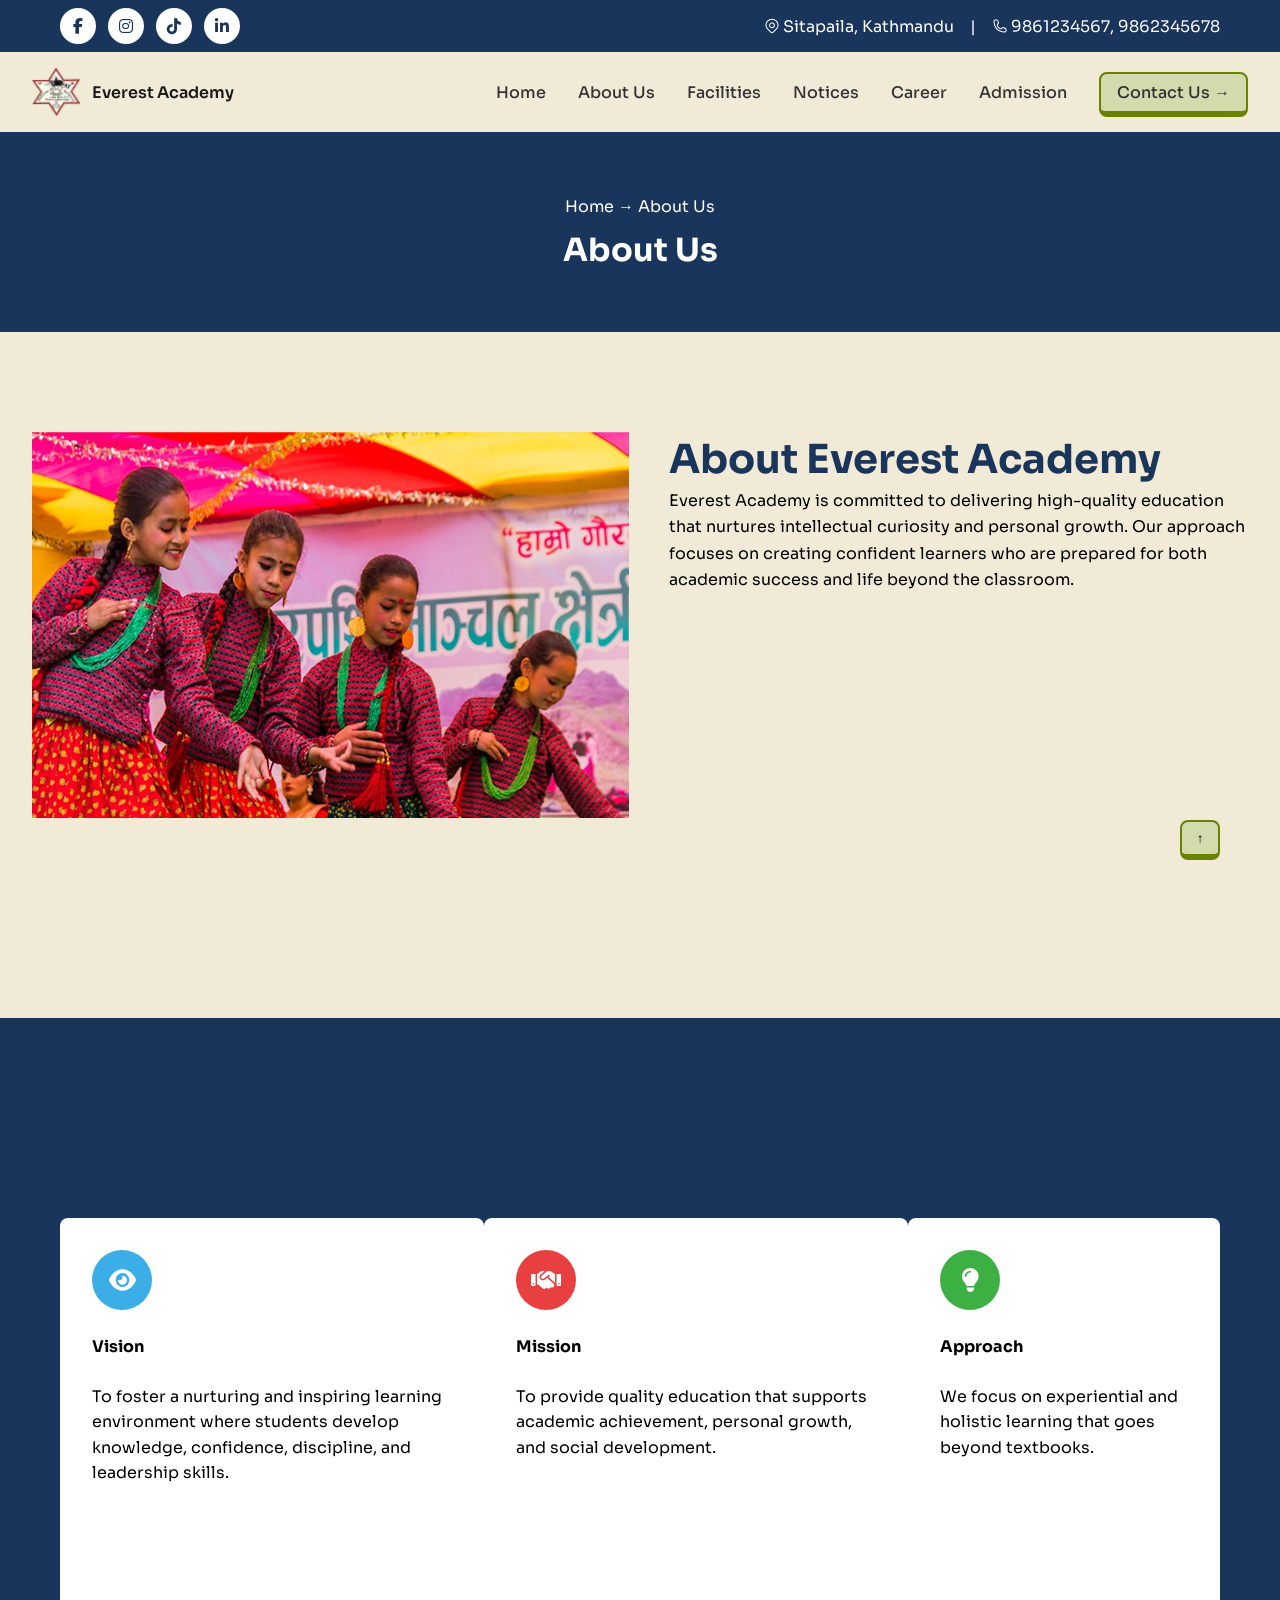
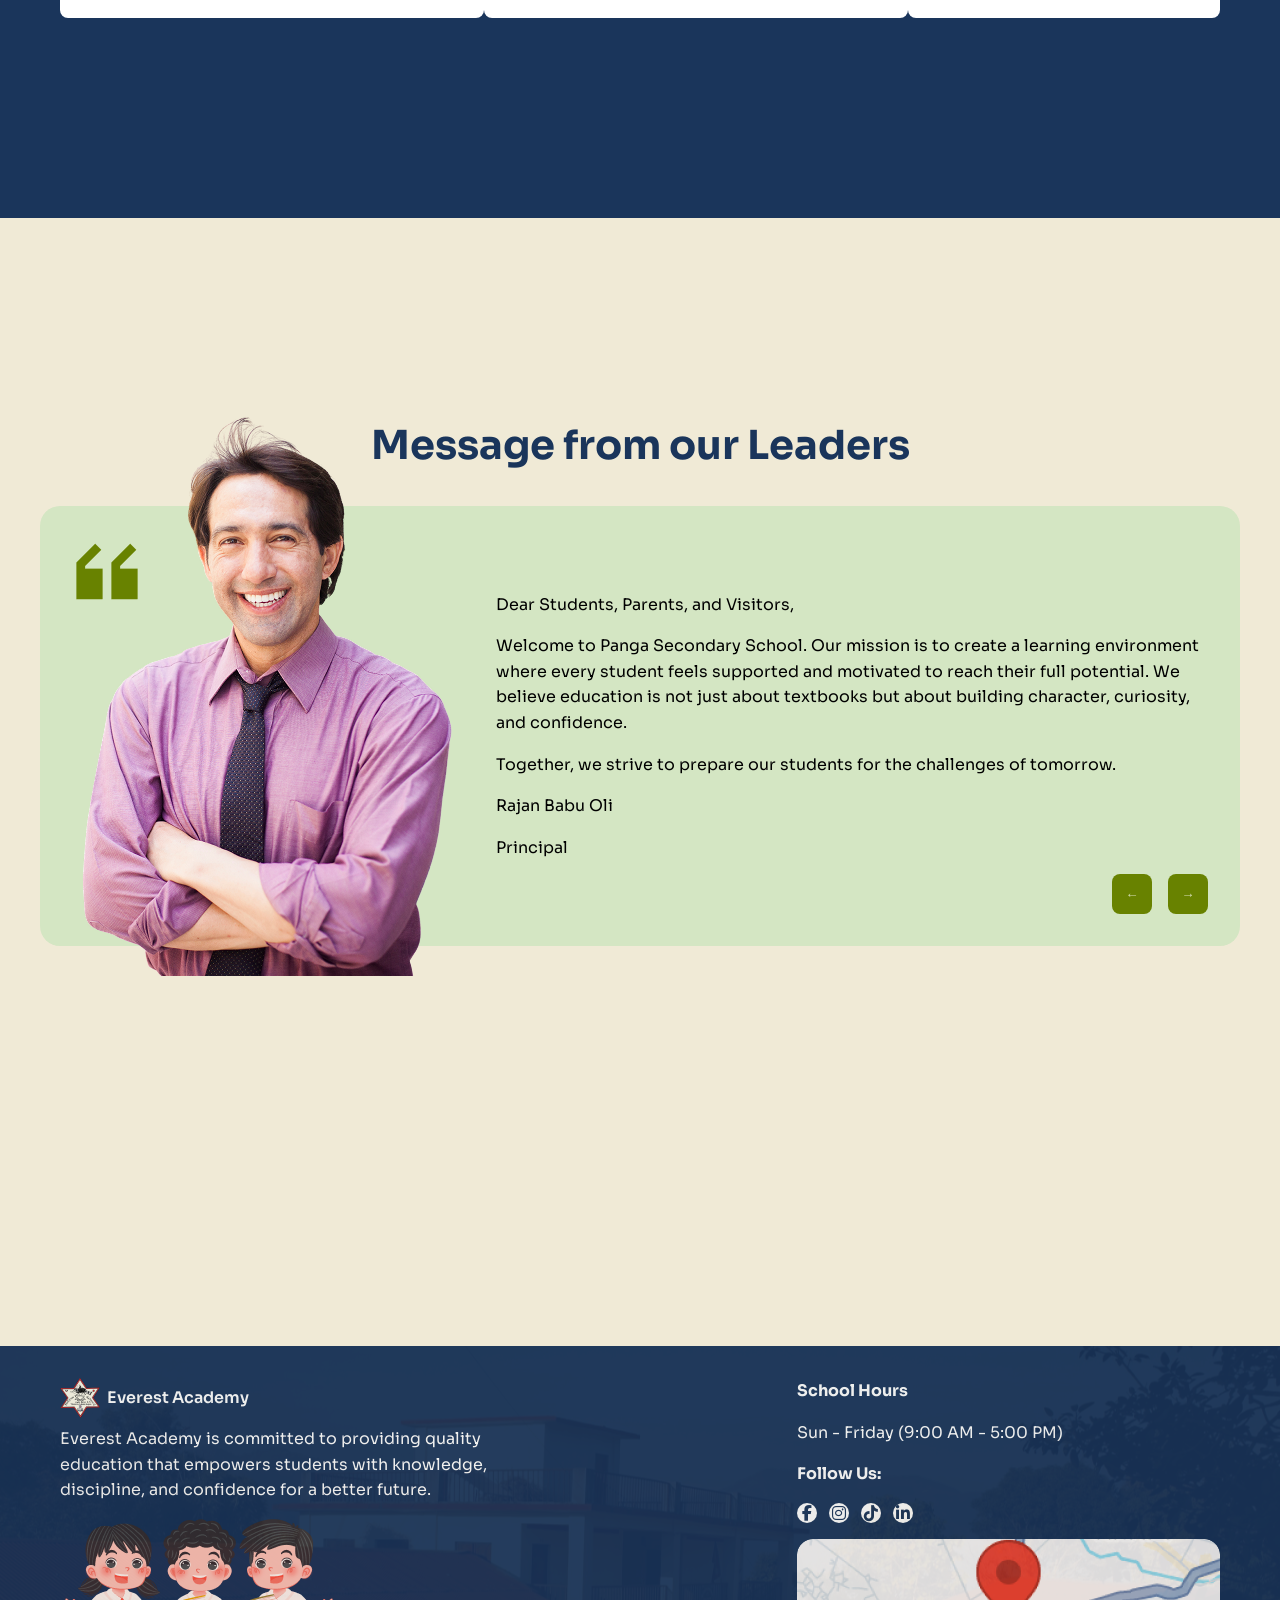
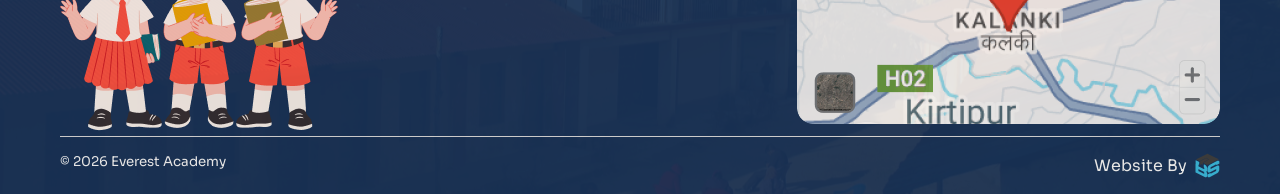
==== about.html @ 3305bd62 "pages added" ====
<!DOCTYPE html>
<html lang="en">
<head>
    <meta charset="UTF-8">
    <meta name="viewport" content="width=device-width, initial-scale=1.0">
    <title>Everest Academy</title>
    <link rel="preconnect" href="https://fonts.googleapis.com">
    <link rel="preconnect" href="https://fonts.gstatic.com" crossorigin>
    <link href="https://fonts.googleapis.com/css2?family=Sora:wght@400;500;700&display=swap" rel="stylesheet">
    <link rel="stylesheet" href="https://cdnjs.cloudflare.com/ajax/libs/font-awesome/6.5.0/css/all.min.css">
    <link rel="stylesheet" href="styles.css">
</head>
    <body class="about-page">
        <header id="main-header">
            <aside class="top-bar">
                <div class="socials">
                    <a href="#"><i class="fab fa-facebook-f"></i></a>
                    <a href="#"><i class="fab fa-instagram"></i></a>
                    <a href="#"><i class="fab fa-tiktok"></i></a>
                    <a href="#"><i class="fab fa-linkedin-in"></i></a>
                </div>
                <div class="contact-info">
                    <span><img src="Assets/location.png" alt="location-icon">Sitapaila, Kathmandu</span>
                    <span>|</span>
                    <span><img src="Assets/call.png" alt="call-icon">9861234567, 9862345678</span>
                </div>
            </aside>
            <nav>
                <div class="navbar-container">

                    <!-- Logo + Organization Name -->
                    <a href="#" class="logo">
                        <img src="Assets/Logo.png" alt="Logo">
                        <span class="org-name">Everest Academy</span>
                    </a>

                    <!-- Navigation Menu -->
                    <ul class="nav-menu" id="navMenu">
                        <li><a href="index.html">Home</a></li>
                        <li><a href="#">About Us</a></li>
                        <li><a href="#">Facilities</a></li>
                        <li><a href="#">Notices</a></li>
                        <li><a href="#">Career</a></li>
                        <li><a href="Redirects/admission.html">Admission</a></li>
                        <li><a class="contactUsbnav" href="#">Contact Us
                        <span class="arrow">&#8594;</span>
                        </a></li>
                    </ul>

                    <!-- Hamburger -->
                    <button class="menu-toggle" id="menuToggle">Menu</button>
                </div>
            </nav>
        </header>
        <div class="section-container">
            <div class="page-banner">
                <p class="breadcrumb">Home &#8594; About Us</p>
                <h1>About Us</h1>
            </div>
            <section class="about-section">
                <div class="about-item">
                    <img src="Assets/Photo01.png" alt="About Image">
                    <div class="college desc">
                        <h2>About Everest Academy</h2>
                        <p>Everest Academy is committed to delivering high-quality education that nurtures intellectual
                            curiosity and personal growth. Our approach focuses on creating confident learners who are
                            prepared for both academic success and life beyond the classroom.</p>
                    </div>
                </div>
            </section>
            <section class="values-section">
                <article class="value-card">
                    <div class="value-icon blue">
                        <i class="fas fa-eye"></i>
                    </div>
                    <h3>Vision</h3>
                    <p>To foster a nurturing and inspiring learning environment where students develop
                    knowledge, confidence, discipline, and leadership skills.</p>
                </article>
                <article class="value-card">
                    <div class="value-icon red">
                        <i class="fas fa-handshake"></i>
                    </div>
                    <h3>Mission</h3>
                    <p>To provide quality education that supports academic achievement, personal growth,
                    and social development.</p>
                </article>
                <article class="value-card">
                    <div class="value-icon green">
                        <i class="fas fa-lightbulb"></i>
                    </div>
                    <h3>Approach</h3>
                    <p>We focus on experiential and holistic learning that goes beyond textbooks.</p>
                </article>
            </section>
        <section class="message-section">
            <h2>Message from our Leaders</h2>
            <div class="message-content">
                <div class="img-quote">
                    <img src="Assets/quote.png" alt="" class="quote-icon">
                    <img src="Assets/Principal.png" alt="Principal Image" class="principal-img">
                </div>
                <div class="message-text">
                    <p>Dear Students, Parents, and Visitors,</p>
                    <p>Welcome to Panga Secondary School. Our mission is to create a learning environment
                        where every student feels supported and motivated to reach their full potential.
                        We believe education is not just about textbooks but about building character,
                        curiosity, and confidence.</p>
                    <p>Together, we strive to prepare our students for the challenges of tomorrow.</p>
                    <p class="signature">Rajan Babu Oli</p>
                    <p>Principal</p>
                </div>
                <div class="message-nav">
                    <button class="msg-btn">&#8592;</button>
                    <button class="msg-btn">&#8594;</button>
                </div>
            </div>
        </section>
        </div>
        <footer class="footer">
            <div class="footer-container">
                <div class="footer-left">
                    <header class="footer-header">
                        <img src="Assets/Logo.png" alt="Everest Academy Logo">
                        <span>Everest Academy</span>
                    </header>
                    <p>
                        Everest Academy is committed to providing quality education that empowers
                        students with knowledge, discipline, and confidence for a better future.
                    </p>
                    <img src="Assets/students.png" alt="Students Image">
                </div>
                <div class="footer-right">
                    <h3>School Hours</h3>
                    <p>Sun - Friday (9:00 AM - 5:00 PM)</p>

                    <h3>Follow Us:</h3>
                    <div class="socials footer-socials">
                        <a href="#"><i class="fab fa-facebook-f"></i></a>
                        <a href="#"><i class="fab fa-instagram"></i></a>
                        <a href="#"><i class="fab fa-tiktok"></i></a>
                        <a href="#"><i class="fab fa-linkedin-in"></i></a>
                    </div>

                    <div class="map">
                        <img src="Assets/map.png" alt="School Location Map">
                    </div>
                </div>
            </div>

            <div class="footer-bottom">
                <small>&copy; 2026 Everest Academy</small>
                <div class="creator">
                    <span>Website By</span>
                    <img src="Assets/me.png" alt="logo">
                </div>
            </div>
            <button class="footer-btn">
                &#8593;
            </button>
        </footer>
        <script src="script.js"></script>
    </body>

</html>
---- styles.css ----
:root {
    --primary-color: #1A355B;
    --button-text: #4E5C1B;
    --button-color: #D1DBAD;
    --button-border-color: #688200;
    --text-color: #000000;
    --primary-background: #F0EAD6;
}

* {
    margin: 0;
    padding: 0;
    box-sizing: border-box;
}

#main-header {
    position: fixed;
    width: 100%;
    z-index: 1000;
}

body {
    font-family: 'Sora', 'Segoe UI', Arial, sans-serif;
}

h2{
    color: var(--primary-color);
    font-size: 40px;
    line-height: 1.4;
}

h3, p{
    font-size: 16px;
    line-height: 1.6;
}

.more-btn {
  width: 148px;
  height: 40px;
  border-radius: 8px;
  background-color: var(--button-color);
  border-width: 2px 2px 6px 2px;
  border-style: solid;
  border-color: var(--button-border-color);
  cursor: pointer;
}

nav {
    background: var(--primary-background);
    position: relative;
    top: 0;
    z-index: 1000;
}

.navbar-container {
    display: flex;
    align-items: center;
    justify-content: space-between;
    padding: 16px 32px;
    max-width: 1440px;
    margin: 0 auto;

}

/* Logo + Name */
.logo {
    display: flex;
    align-items: center;
    gap: 12px;
    text-decoration: none;
    color: #1a1a1a;
}

.logo img {
    height: 48px;
}

.org-name {
    font-family: "Sora", 'Segoe UI', Arial, sans-serif;
    font-size: 16px;
    font-weight: 600;
}

/* Nav Menu */
.nav-menu {
    display: flex;
    align-items: center;
    gap: 32px;
    list-style: none;
}

.nav-menu a {
    text-decoration: none;
    color: #333;
    font-weight: 500;
    transition: color 0.3s;
}

.nav-menu a:hover {
    color: #0066cc;
}

/* Hamburger */
.menu-toggle {
    display: none;
    font-size: 16px;
    font-weight: 600;
    cursor: pointer;
    color: var(--button-text);
    padding: 8px 16px;
    background-color: var(--button-color);
    border-width: 2px 2px 6px 2px;
    border-style: solid;
    border-color: var(--button-border-color);
    border-radius: 8px;
}

.contactUsbnav {
    background-color: var(--button-color);
    border-width: 2px 2px 6px 2px;
    border-style: solid;
    border-color: var(--button-border-color);
    border-radius: 8px;
    padding: 8px 16px;
}
#hero-container {
    overflow: hidden;
    height: 100vh;
    position: sticky;
    top:0;
    z-index: 0;
    display: flex;
    flex-direction: column;
    align-items: center;
    justify-content: center;
    text-align: center;
}

section {
    display: flex;
    flex-direction: column;
    align-items: center;
    justify-content: center;
    max-width: 1440px;
    margin: 0 auto;
    margin-bottom: 200px;
}

#hero-container img {
    position: absolute;
    inset: 0;
    width: 100%;
    height: 100%;
    object-fit: cover;
    object-position: center center;
    transform: scale(1.08);
    transform-origin: center center;
    transition: transform 0.5s ease;
}

#hero-container h2,
#hero-container p {
    position: relative;
    color: white;
    margin: 0;
}

#hero-container h2 {
    font-size: clamp(2rem, 4vw, 4rem);
    margin-bottom: 16px;
    font-weight: 800;
}

#hero-container p {
    max-width: 850px;
    font-size: 1.05rem;
    line-height: 1.65;
}

.top-bar {
    background-color: var(--primary-color);
    color: white;
    display: flex;
    justify-content: space-between;
    align-items: center;
    padding: 8px 60px;
}

.socials {
    display: flex;
    align-items: center;
    gap: 12px;
}

.socials a {
    display: flex;
    align-items: center;
    justify-content: center;
    width: 36px;
    height: 36px;
    border-radius: 50%;
    background: white;
    color: var(--primary-color);
    font-size: 1rem;
    text-decoration: none;
    transition: opacity 0.2s;
}

.contact-info {
    display: flex;
    gap: 16px;
}
.contact-info span {
    display: flex;
    align-items: center;
    gap: 3px;
}

.section-container{
    position: relative;
    z-index: 1;
    background-color: var(--primary-background);
    border-radius: 100px 100px 0 0;
    padding-bottom: 200px;
}

.stats-bar{
    display: flex;
    flex-direction: row;
    justify-content: space-around;
    padding: 32px 0;
}

.stat-item{
    border-right: 2px solid #1A355B;
    padding: 0 120px;
    text-align: center;
}

.stat-item h3{
    font-family: Sora;
    font-weight: 800;
    font-style: ExtraBold;
    font-size: 40px;  
    color: var(--primary-color);  
}

.stat-item p{
    font-family: Sora;
    font-weight: 700;
    font-style: Bold;
    white-space: nowrap;
    color: var(--primary-color); 
}

.stat-item:last-child{
    border-right: none;
}

.about-header{
    text-align: center;
    width: 946px;
}

.about-section{
    display: flex;
    flex-direction: column;
    align-items: center;
    gap: 60px;
    padding: 0 32px;
}

.about-item{
    display: flex;
    gap: 40px;
}

.about-item img{
    max-width: 597px;
}

.about-item p{
    line-height: 1.65;
    max-width: 683px;
    margin-bottom: 16px;
}

.message-section {
    display: flex;
    flex-direction: column;
    max-width: 1200px;
    margin: 0 auto;
    margin-bottom: 200px;
}

.message-section h2 {
    text-align: center;
    margin-bottom: 32px;

}

.message-content {
    display: flex;
    background-color: #d4e6c3;
    border-radius: 20px;
    gap: 32px;
    width: 1200px;
    height: 440px;
    padding: 32px;
    position: relative;
}

.quote-icon{
    height: 70px;
    width: 70px;
}

.principal-img{
    position: relative;
    bottom: 200px;

}

.message-text {
    display: flex;
    flex-direction: column;
    justify-content: center;
    gap: 16px;
}

.message-nav{
    display: flex;
    gap: 16px;
    position: absolute;
    bottom: 32px;
    right: 32px;
}

.msg-btn{
    width: 40px;
    height: 40px;
    border: none;
    border-radius: 8px;
    background-color: var(--button-border-color);
    color: var(--button-color);
}

.why-section{
    display: flex;
    flex-direction: column;
    align-items: center;
    gap: 60px;
    padding: 150px 0;
    height: 966px;
    background-color: #d4e6c3;
    border-radius: 32px;
    max-width: 100%;
    margin-bottom:0
}

.why-header{
    display: flex;
    flex-direction: column;
    align-items: center;
    gap: 16px;
}
.why-cards{
    display: flex;
    flex-wrap: wrap;
    justify-content: center;
    gap: 24px;
    position: relative;
}

.why-card{
    display: flex;
    flex-direction: column;
    align-items: center;
    padding: 24px;
    border-radius: 20px;
    background-color: white;
    width: 550px;
    height: 247px;
}

.why-card img {
    margin-bottom: 16px; 
}

.why-card h3 {
    margin-bottom: 4px;
}

.why-card p{
    text-align: center;
    line-height: 1.65;
}

.why-center-arrow {
    position: absolute;
    top: 50%;
    left: 50%;
    transform: translate(-50%, -50%);
    z-index: 1; 
}

.facilities-section{
    display: flex;
    flex-direction: column;
    align-items: center;
    background-color: #E0DBCE;
    border-radius: 32px;
    max-width: 100%;
    padding: 150px;
    gap: 60px;
    margin-bottom: 0;
}

.facilities-header{
    text-align: center;
}

.facilities-gallery{
    display: flex;

}
.facilities-gallery img{
    width: 360px;
    height: 381px;
}

.explore-btn{
    width: 148px;
    height: 40px;
    border-radius: 8px;
    border-width: 2px 2px 6px 2px;
    border-style: solid;
    border-color: #688200;
    cursor: pointer;
    background-color: #D1DBAD;
}

.programs-section{
    display: flex;
    flex-direction: column;
    align-items: center;
    background-color: var(--primary-color);
    color: white;
    border-radius: 32px;
    max-width: 100%;
    padding: 150px;
    gap: 60px;
    margin-bottom: 0;
}

.programs-header{
    display: flex;
    flex-direction: column;
    align-items: center;
}

.program-cards{
    display: flex;
    justify-content: center;
    gap: 24px;
}

.program-card{
    display: flex;
    flex-direction: column;
    align-items: center;
    padding: 24px;
    border-radius: 20px;
    width: 424px;
    height: 300px;
}

.program-card img {
    margin-bottom: 16px; 
}

.program-card h3 {
    margin-bottom: 4px;
}

.program-card p{
    text-align: center;
    line-height: 1.65;
}

.program-card:nth-child(1){
    background-color: #239FEB
}

.program-card:nth-child(2){
    background-color: #32BC3E;
}

.program-card:nth-child(3){
    background-color: #EA2325;
}

.notice-section{
    display: flex;
    flex-direction: column;
    align-items: center;
    background-color: white;
    border-radius: 32px;
    max-width: 100%;
    padding: 150px 60px;
    gap: 32px;
}

.notice-header{
    text-align: center;
}

.notice-cards{
    display: flex;
    flex-wrap: wrap;
    justify-content: center;
    gap: 16px;
    margin-bottom: 32px;
}

.notice-card{
    display: flex;
    flex-direction: column;
    border-radius: 20px;
    background-color: #f5f5f5;
    width: 428px;
    height: 253px;
    gap:16px;
}

.card-top {
    max-width: 100%;
    display: flex;
    align-items: center;
    justify-content: space-between;
    padding: 16px;
    background-color: #1A355B;
    color: white;
    border-radius: 20px 20px 0 0;
}

.badge {
    background-color: white;
    padding: 2px 8px;
    border-radius: 32px;
    color: black;
}

.far .fa-calendar{
    margin-left: 4px;
}
.notice-body {
    padding: 0 16px;
}

.notice-body h3 {
    white-space: nowrap;
    margin-bottom: 4px;
}

.notice-body p {
    margin-bottom: 8px;
}
.notice-body a {
    font-size: 14px;
    text-decoration: none;
    color: #1A355B;
}

.gallery-section{
    display: flex;
    flex-direction: column;
    align-items: center;
    gap: 60px;
}

.gallery-header{
    text-align: center;
}

.photo-grid {
  display: grid;
  grid-template-columns: repeat(8, 1fr);
  gap: 16px;
}

.cell-1 { grid-column: 1; grid-row: 1 / 3; }
.cell-7 { grid-column: 8; grid-row: 1 / 3; }
.row1-mid { grid-column: span 3; }
.row2-mid { grid-column: span 2; }


.gallery-nav{
    display: flex;
    gap: 16px;
}

.gallery-nav button{
    width: 40px;
    height: 40px;
    border: none;
    border-radius: 8px;
    border-width: 2px 2px 6px 2px;
    border-style: solid;
    border-color: #688200;
    cursor: pointer;
    background-color: #D1DBAD;
}

.apply-section{
    position: relative;
    height: 465px;
}

.apply-section img {
  width: 100%;
  height: 100%;
  object-fit: cover;
  border-radius: 24px;
}

.apply-section::after {
  content: "";
  position: absolute;
  inset: 0;
  background: hsla(0, 0%, 0%, 0.6);
  border-radius: 24px;
}

.apply-content {
  position: absolute;
  top: 50%;
  left: 50%;
  transform: translate(-50%, -50%);
  display: flex;
  flex-direction: column;
  align-items: center;
  gap: 16px;
  z-index:1;
}

.apply-content h2{
    color: white;
}

.footer{
    background-color: var(--primary-color);
    color: white;
    padding: 0 60px;
    position: relative;
    z-index: 1; 
}

.footer::before {
  content: "";
  position: absolute;
  inset: 0;
  background-image: url('Assets/image.svg');
  background-size: cover;
  background-position: center;
  opacity: 0.1;
}

.footer-container{
    display: flex;
    justify-content: space-between;
    padding-top: 32px;
    border-bottom: 1px solid hsla(0, 0%, 88%, 1);
}

.footer-header{
    display: flex;
    align-items: center;
    gap: 7px;
    margin-bottom: 8px;
}

.footer-header span{
    font-weight: 600;
    font-style: SemiBold;
    font-size: 16px;
    line-height: 160%;
    letter-spacing: 0%;

}

.footer-left p{
    margin-bottom: 16px;
    width: 503px;
}

.footer-right{
    display: flex;
    flex-direction: column;
    gap: 16px;
}
.footer-socials a{
    max-width: 20px;
    max-height: 20px;
}

.map img{
    border-radius: 16px;
}

.footer-bottom{
    display: flex;
    justify-content: space-between;
    padding: 16px 0;
}

.creator{
    display: flex;
    align-items: center;
    gap: 8px;
}

.creator img{
    max-width: 25px;
    max-height: 25px;;
}

.footer-btn{
    width: 40px;
    height: 40px;
    border-radius: 8px;
    border-width: 2px 2px 6px 2px;
    border-style: solid;
    border-color: #688200;
    background-color: #D1DBAD;
    cursor: pointer;
    position: fixed;
    right: 60px;
    bottom: 40px;
    z-index: 1000;
}


/* ================== RESPONSIVE ================== */

/* Tablet (441px to 1024px) - Only Hamburger */
@media (min-width: 441px) and (max-width: 1024px) {
    .navbar-container {
        padding: 16px 32px;
        position: relative;
    }

    .nav-menu {
        display: none;
        flex-direction: column;
        position: absolute;
        top: 100%;
        left: -32px;
        right: -32px;
        width: calc(100% + 64px);
        background: var(--primary-background);
        padding: 0;
        box-shadow: 0 10px 20px rgba(0, 0, 0, 0.1);
        gap: 0;
        align-items: flex-start;
    }

    .nav-menu li {
        width: 100%;
        border-bottom: 1px solid #eee;
    }

    .nav-menu a {
        display: block;
        padding: 15px 20px;
        color: #333;
        text-decoration: none;
    }

    .nav-menu a:hover {
        background-color: #f5f5f5;
    }

    .nav-menu .contactUsbnav {
        background: transparent;
        border: none;
        border-radius: 0;
        color: #333;
        padding: 15px 20px;
    }

    .nav-menu.active {
        display: flex;
    }

    .menu-toggle {
        display: block;
    }
}

/* Mobile (≤ 440px) - Only Hamburger */
@media (max-width: 440px) {
    .navbar-container {
        padding: 16px;
        position: relative;
    }

    #hero-container {
        padding: 0 16px;
        margin-bottom: 100px;
    }

    .nav-menu {
        display: none;
        flex-direction: column;
        position: absolute;
        top: 100%;
        left: -16px;
        right: -16px;
        width: calc(100% + 32px);
        background: var(--primary-background);
        padding: 0;
        box-shadow: 0 10px 20px rgba(0, 0, 0, 0.1);
        gap: 0;
        align-items: flex-start;
    }
    .nav-menu li,
    .nav-menu a {
        width: 100%;
        border-bottom: 1px solid #eee;
        background-color: var(--primary-background);
    }
    .nav-menu a {
        display: block;
        padding: 15px 20px;
        color: black;
        text-decoration: none;
    }

    .nav-menu .contactUsbnav {
        background: transparent;
        border: none;
        border-radius: 0;
        color: black;
        padding: 15px 20px;
    }

    .nav-menu.active {
        display: flex;
    }

    .menu-toggle {
        display: block;
    }
}

/* Desktop - Full Menu */
@media (min-width: 1025px) {
    .nav-menu {
        display: flex;
    }

    .menu-toggle {
        display: none;
    }
}

/* About page */
.about-page .section-container {
    padding-top: 132px;
}

.page-banner{
    display: flex;
    flex-direction: column;
    gap: 10px;
    align-items: center;
    justify-content: center;
    background-color: var(--primary-color);
    color: white;
    height: 200px;
    margin-bottom: 100px;
}

.values-section {
    background-color: var(--primary-color);
    display: flex;
    flex-direction: row;
    justify-content: space-between;
    padding: 200px 60px;
}

.value-card {
    background-color: white;
    border-radius: 8px;
    padding: 32px;
    max-width: 424px;
    min-height: 400px;
    display: flex;
    flex-direction: column;
    gap: 24px;
}

.value-icon {
    width: 60px;
    height: 60px;
    border-radius: 50%;
    display: flex;
    align-items: center;
    justify-content: center;
    font-size: 24px;
    color: white;
}

.value-icon.blue { background-color: #3BAEE8; }
.value-icon.red  { background-color: #E84040; }
.value-icon.green{ background-color: #3CB043; }

/*Facilities page */
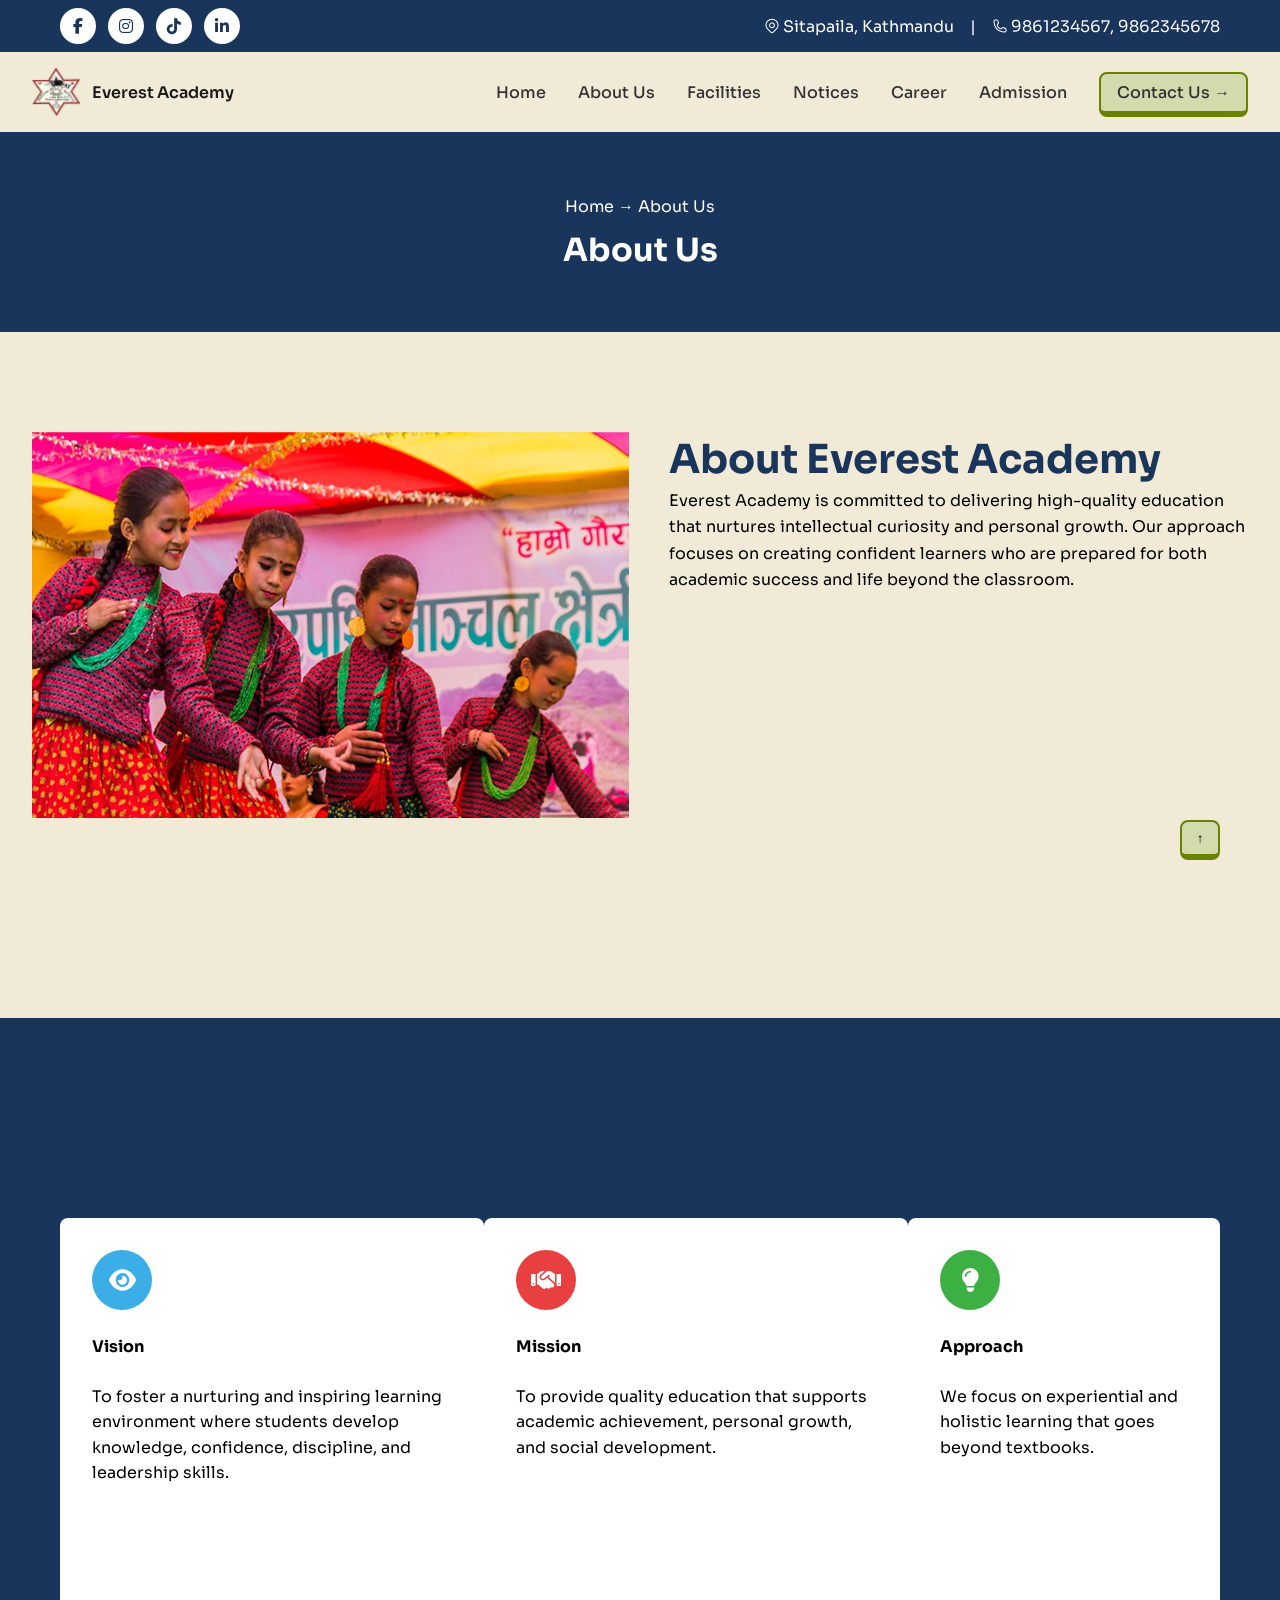
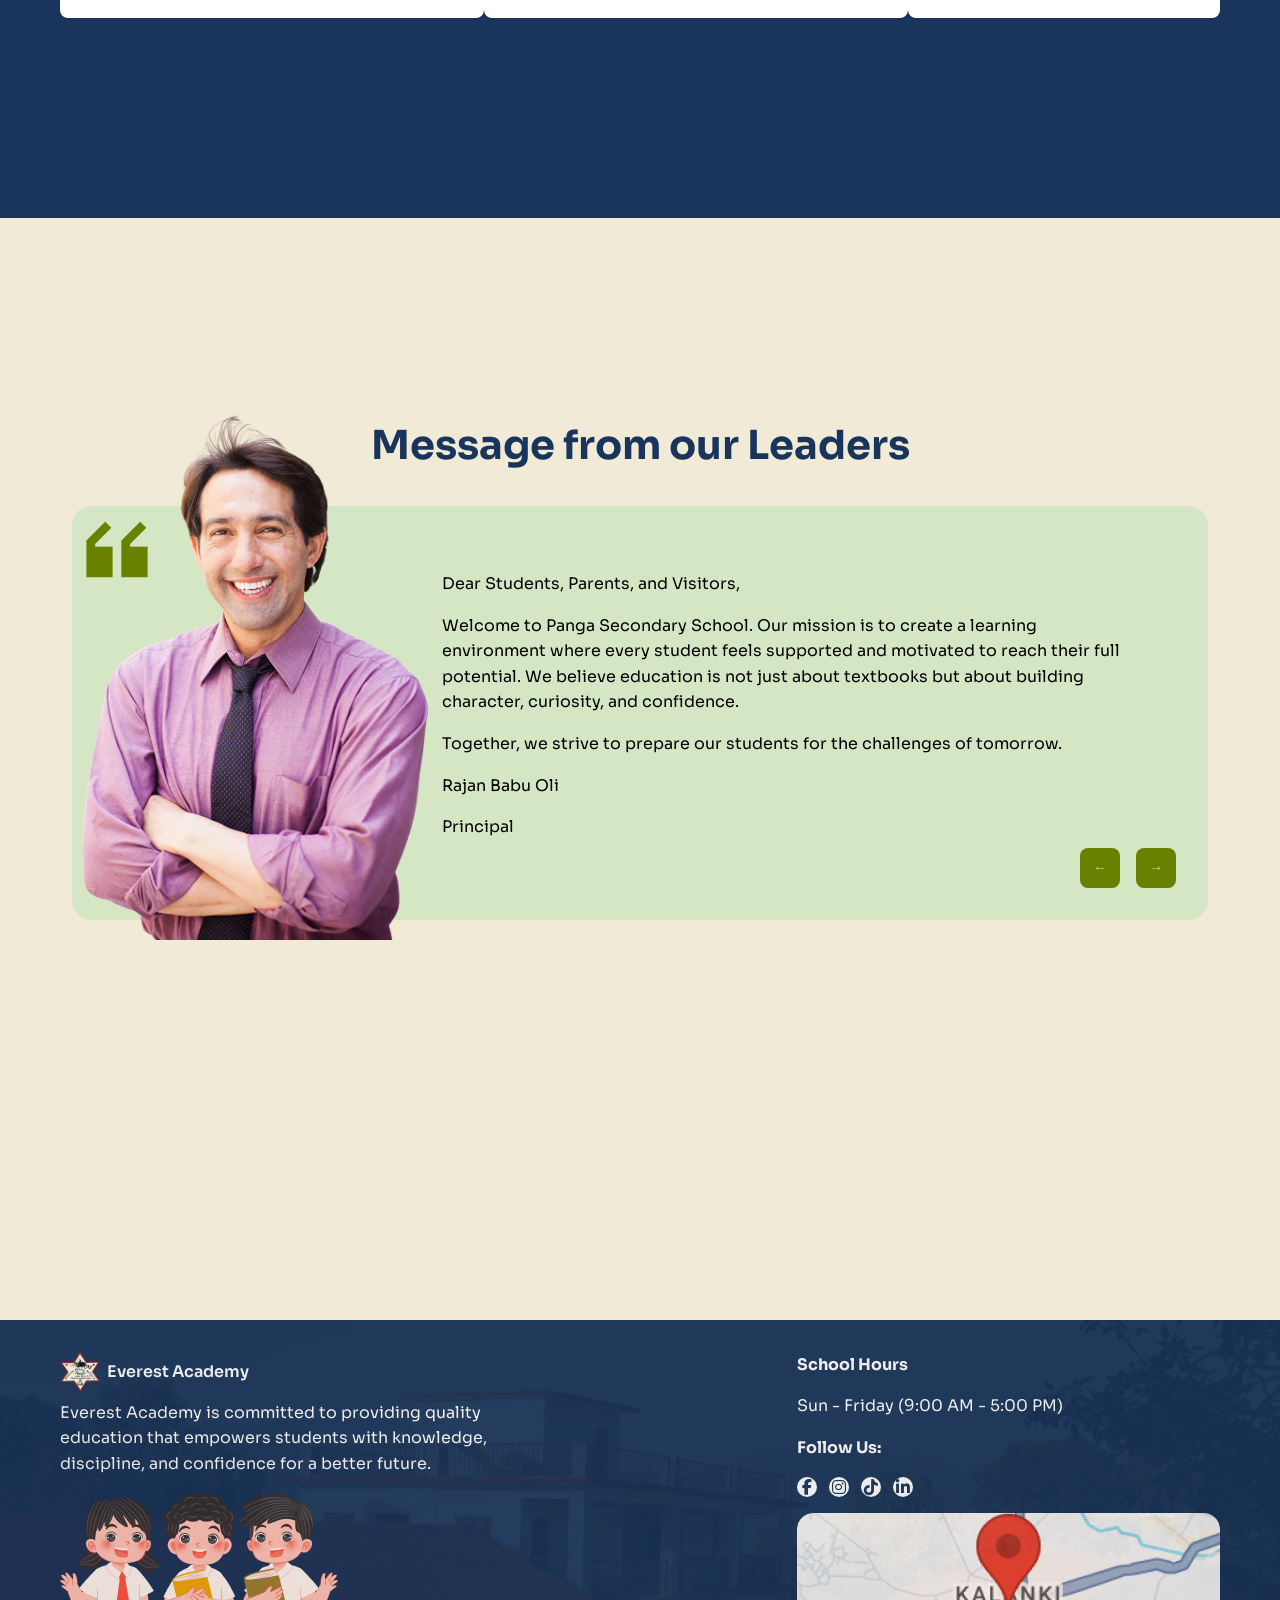
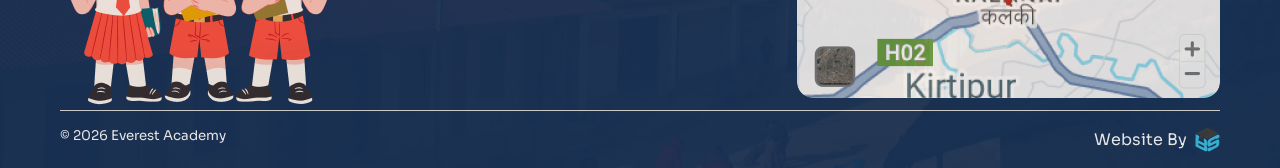
==== commit ecfe4cdf: "minor changes" ====
--- a/about.html
+++ b/about.html
@@ -37,9 +37,9 @@
                     <!-- Navigation Menu -->
                     <ul class="nav-menu" id="navMenu">
                         <li><a href="index.html">Home</a></li>
-                        <li><a href="#">About Us</a></li>
-                        <li><a href="#">Facilities</a></li>
-                        <li><a href="#">Notices</a></li>
+                        <li><a href="about.html">About Us</a></li>
+                        <li><a href="facilities.html">Facilities</a></li>
+                        <li><a href="notices.html">Notices</a></li>
                         <li><a href="#">Career</a></li>
                         <li><a href="Redirects/admission.html">Admission</a></li>
                         <li><a class="contactUsbnav" href="#">Contact Us
--- a/styles.css
+++ b/styles.css
@@ -222,44 +222,54 @@
     background-color: var(--primary-background);
     border-radius: 100px 100px 0 0;
     padding-bottom: 200px;
-}
-
-.stats-bar{
-    display: flex;
-    flex-direction: row;
-    justify-content: space-around;
+    overflow-x: hidden;
+}
+
+.stats-bar {
+    display: grid;
+    grid-template-columns: 1fr 1fr;
+    border-bottom: 2px solid var(--primary-color);
+}
+
+.stat-item {
+    text-align: center;
     padding: 32px 0;
-}
-
-.stat-item{
-    border-right: 2px solid #1A355B;
-    padding: 0 120px;
-    text-align: center;
-}
-
-.stat-item h3{
+    position: relative;
+}
+
+.stat-item:nth-child(1),
+.stat-item:nth-child(2) {
+    border-bottom: 2px solid var(--primary-color);
+}
+
+.stat-item:nth-child(1)::after,
+.stat-item:nth-child(3)::after {
+    content: '';
+    position: absolute;
+    right: 0;
+    top: 15%;
+    height: 70%;
+    width: 2px;
+    background-color: var(--primary-color);
+}
+
+.stat-item h3 {
     font-family: Sora;
     font-weight: 800;
-    font-style: ExtraBold;
-    font-size: 40px;  
-    color: var(--primary-color);  
-}
-
-.stat-item p{
+    font-size: 40px;
+    color: var(--primary-color);
+}
+
+.stat-item p {
     font-family: Sora;
     font-weight: 700;
-    font-style: Bold;
     white-space: nowrap;
-    color: var(--primary-color); 
-}
-
-.stat-item:last-child{
-    border-right: none;
+    color: var(--primary-color);
 }
 
 .about-header{
     text-align: center;
-    width: 946px;
+    width: min(946px, 100%);
 }
 
 .about-section{
@@ -289,8 +299,11 @@
     display: flex;
     flex-direction: column;
     max-width: 1200px;
+    width: 100%;
+    padding: 0 32px;
     margin: 0 auto;
     margin-bottom: 200px;
+    box-sizing: border-box;
 }
 
 .message-section h2 {
@@ -301,27 +314,33 @@
 
 .message-content {
     display: flex;
+    flex-direction: column;          /* keep your existing layout */
     background-color: #d4e6c3;
     border-radius: 20px;
-    gap: 32px;
-    width: 1200px;
-    height: 440px;
-    padding: 32px;
+    padding: 65px 65px 80px 370px;  /* ← left padding clears the image */
     position: relative;
+    min-height: 400px;               /* ← prevents card collapsing */
 }
 
 .quote-icon{
+    position: absolute;
+    top: 10px;
+    left: 10px;
     height: 70px;
     width: 70px;
 }
 
 .principal-img{
-    position: relative;
-    bottom: 200px;
-
+    position: absolute;
+    bottom: -20px;
+    left: 0px;
+    height: 528px;
+    z-index: 10;
 }
 
 .message-text {
+    height: 100%;
+    right: 0;
     display: flex;
     flex-direction: column;
     justify-content: center;
@@ -691,7 +710,7 @@
 
 .footer-left p{
     margin-bottom: 16px;
-    width: 503px;
+    width: min(503px, 100%);
 }
 
 .footer-right{
@@ -743,44 +762,48 @@
 
 /* ================== RESPONSIVE ================== */
 
-/* Tablet (441px to 1024px) - Only Hamburger */
-@media (min-width: 441px) and (max-width: 1024px) {
+/* --- Nav: Desktop (≥ 1025px) --- */
+@media (min-width: 1025px) {
+    .nav-menu {
+        display: flex;
+    }
+    .menu-toggle {
+        display: none;
+    }
+}
+
+/* --- Nav: Hamburger (≤ 1024px) --- */
+@media (max-width: 1024px) {
     .navbar-container {
-        padding: 16px 32px;
         position: relative;
     }
-
     .nav-menu {
         display: none;
         flex-direction: column;
         position: absolute;
         top: 100%;
-        left: -32px;
-        right: -32px;
-        width: calc(100% + 64px);
+        left: 0;
+        right: 0;
+        width: 100%;
         background: var(--primary-background);
         padding: 0;
         box-shadow: 0 10px 20px rgba(0, 0, 0, 0.1);
         gap: 0;
         align-items: flex-start;
     }
-
     .nav-menu li {
         width: 100%;
         border-bottom: 1px solid #eee;
     }
-
     .nav-menu a {
         display: block;
         padding: 15px 20px;
         color: #333;
         text-decoration: none;
     }
-
     .nav-menu a:hover {
         background-color: #f5f5f5;
     }
-
     .nav-menu .contactUsbnav {
         background: transparent;
         border: none;
@@ -788,11 +811,9 @@
         color: #333;
         padding: 15px 20px;
     }
-
     .nav-menu.active {
         display: flex;
     }
-
     .menu-toggle {
         display: block;
     }
@@ -813,16 +834,7 @@
     .nav-menu {
         display: none;
         flex-direction: column;
-        position: absolute;
-        top: 100%;
-        left: -16px;
-        right: -16px;
-        width: calc(100% + 32px);
-        background: var(--primary-background);
-        padding: 0;
-        box-shadow: 0 10px 20px rgba(0, 0, 0, 0.1);
-        gap: 0;
-        align-items: flex-start;
+        align-items: center;
     }
     .nav-menu li,
     .nav-menu a {
